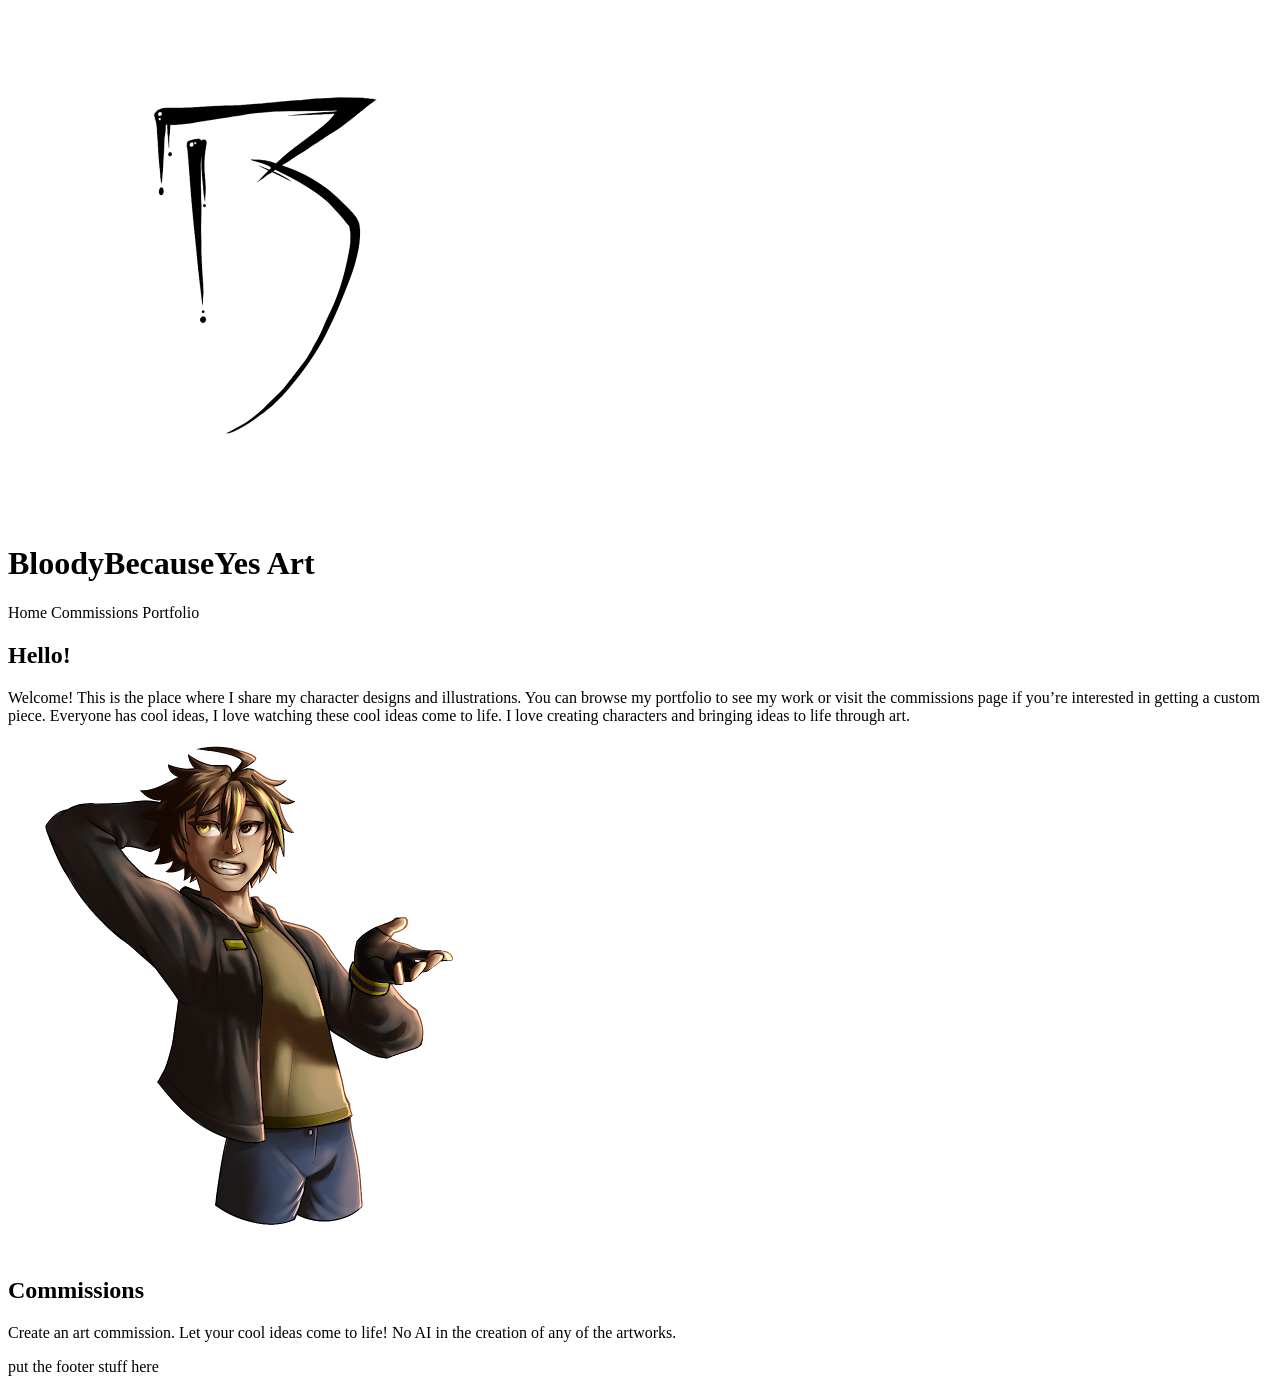
==== index.html @ c70dd60b "Added imgs" ====
<!DOCTYPE html>
<html lang="en">
<head>
    <meta charset="UTF-8">
    <meta name="viewport" content="width=device-width, initial-scale=1.0">
    <title>Document</title>
</head>
<header>
    <img src="images/b_sig.png" alt="Bloody logo">
    <h1>BloodyBecauseYes Art</h1>
    <nav>
        <a>Home</a>
        <a>Commissions</a>
        <a>Portfolio</a>
    </nav>
</header>
<body>
    <h2>Hello!</h2>
    <p>Welcome! This is the place where I share my character designs and illustrations. 
    You can browse my portfolio to see my work or visit the commissions page if you’re interested in getting a custom piece. 
    Everyone has cool ideas, I love watching these cool ideas come to life. I love creating characters and bringing ideas to life through art.
    </p>
    <img src="images/nathan.png" alt="Smiling Man">
    <h2>Commissions</h2>
    <p>Create an art commission. Let your cool ideas come to life! No AI in the creation of any of the artworks. </p>
</body>
<footer>
    put the footer stuff here
</footer>
</html>
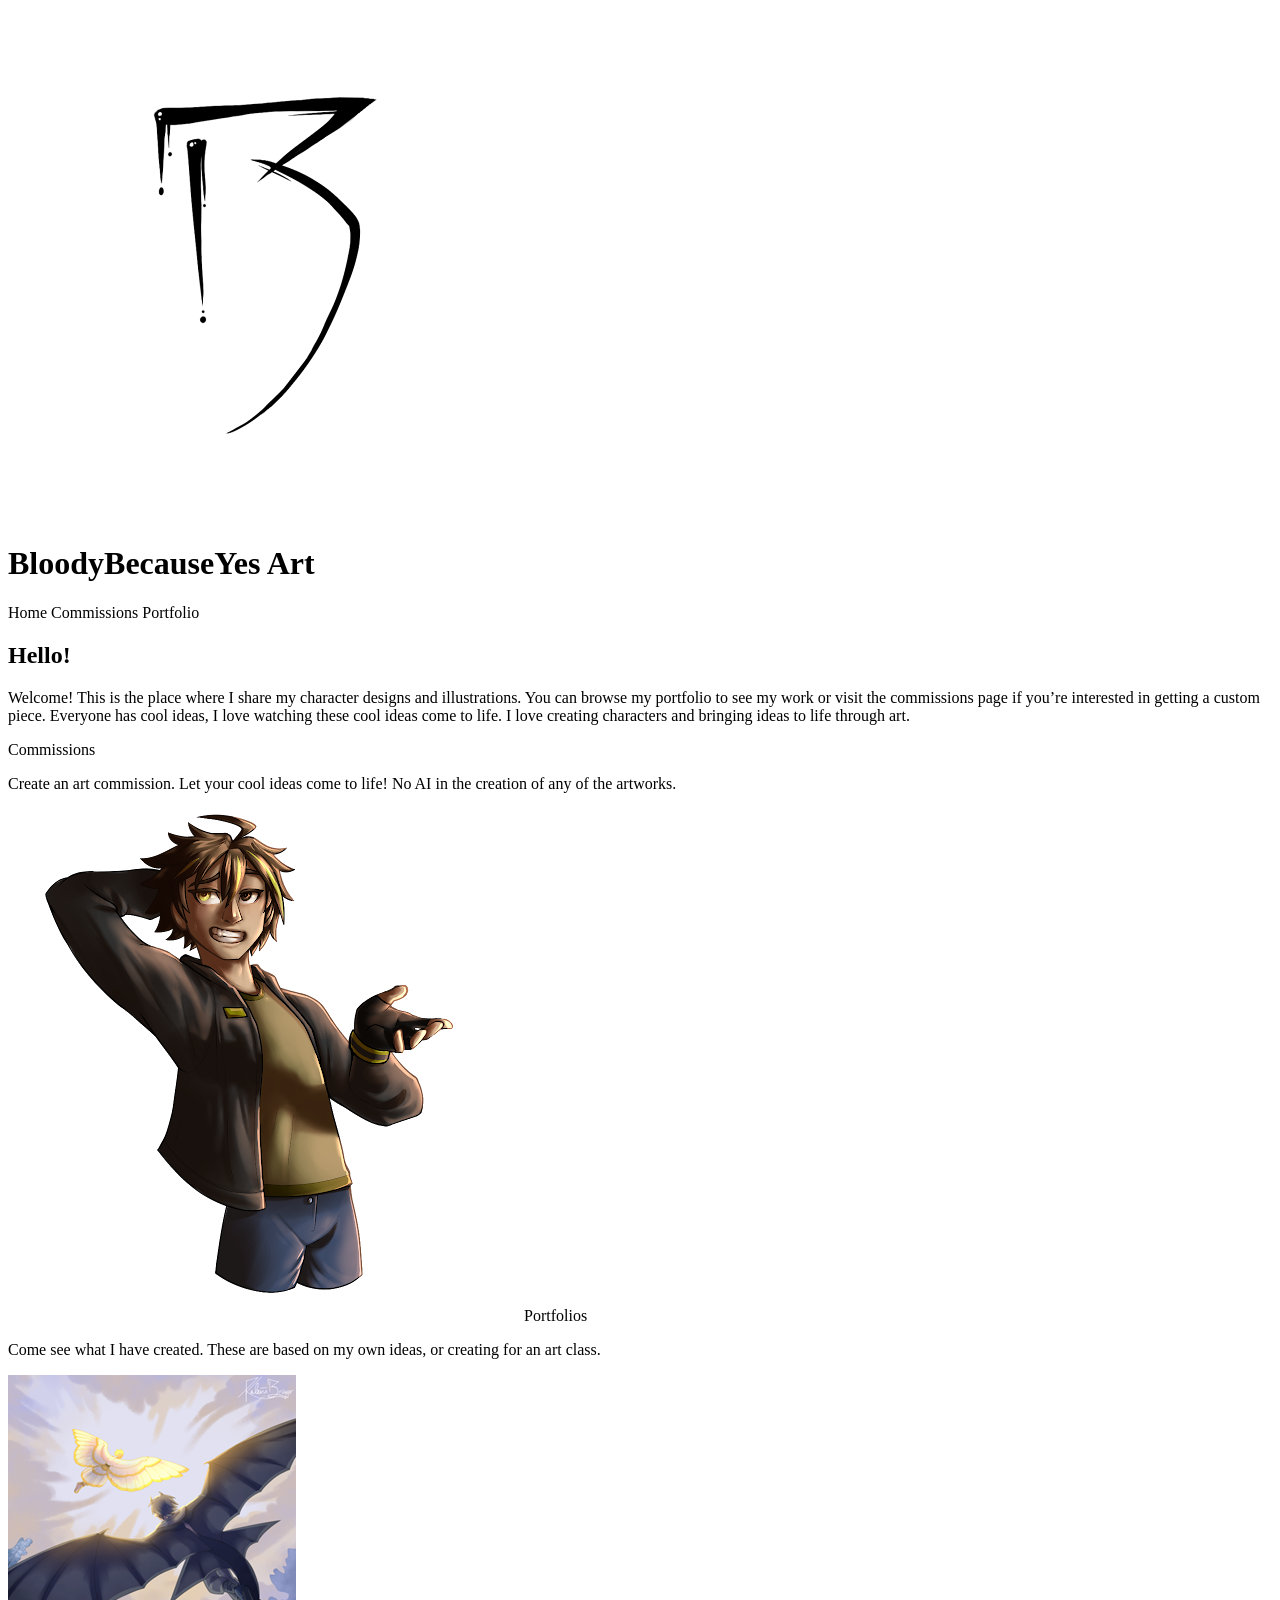
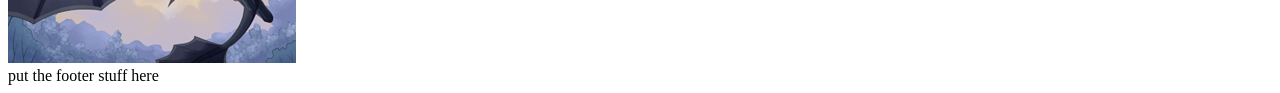
==== commit 07dc662c: "Update index.html" ====
--- a/index.html
+++ b/index.html
@@ -20,9 +20,12 @@
     You can browse my portfolio to see my work or visit the commissions page if you’re interested in getting a custom piece. 
     Everyone has cool ideas, I love watching these cool ideas come to life. I love creating characters and bringing ideas to life through art.
     </p>
+    <a>Commissions</a>
+    <p>Create an art commission. Let your cool ideas come to life! No AI in the creation of any of the artworks. </p>
     <img src="images/nathan.png" alt="Smiling Man">
-    <h2>Commissions</h2>
-    <p>Create an art commission. Let your cool ideas come to life! No AI in the creation of any of the artworks. </p>
+    <a>Portfolios</a>
+    <p>Come see what I have created. These are based on my own ideas, or creating for an art class.</p>
+    <img src="images/flying_lessons.png" alt="Flying Lessons">
 </body>
 <footer>
     put the footer stuff here
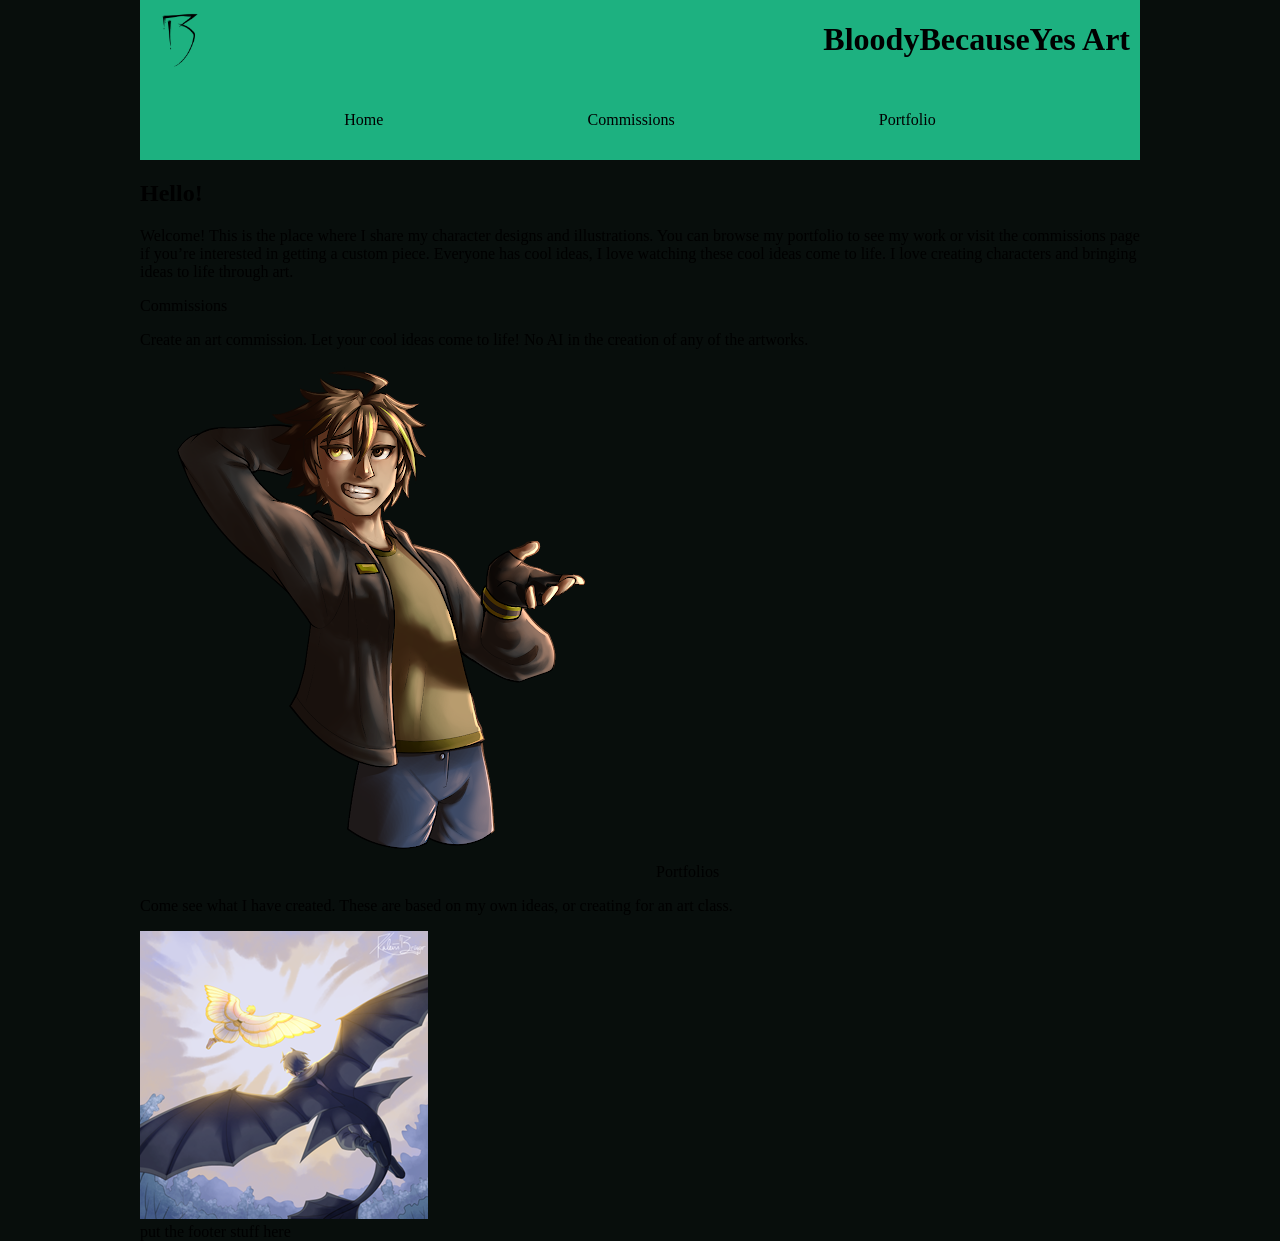
==== commit 295ef84d: "hungry for food" ====
--- a/index.html
+++ b/index.html
@@ -3,10 +3,14 @@
 <head>
     <meta charset="UTF-8">
     <meta name="viewport" content="width=device-width, initial-scale=1.0">
-    <title>Document</title>
+    <title>BloodyBecauseYes Home</title>
+    <link rel="stylesheet" href="styles/style.css">
+    <link rel="preconnect" href="https://fonts.googleapis.com">
+    <link rel="preconnect" href="https://fonts.gstatic.com" crossorigin>
+    <link href="https://fonts.googleapis.com/css2?family=Gloria+Hallelujah&display=swap" rel="stylesheet">
 </head>
 <header>
-    <img src="images/b_sig.png" alt="Bloody logo">
+    <img id="logo" src="images/b_sig.png" alt="Bloody logo">
     <h1>BloodyBecauseYes Art</h1>
     <nav>
         <a>Home</a>
--- a/styles/style.css
+++ b/styles/style.css
@@ -0,0 +1,40 @@
+body {
+    max-width: 1000px;
+    margin: auto;
+    background-color: #080e0c;
+}
+
+header {
+    background-color: #1db180;
+    display: grid;
+    grid-template-columns: 1fr 1fr;
+    grid-template-rows: 1fr 1fr;
+}
+
+#logo {
+    max-width: 80px;
+}
+
+header h1 {
+    justify-self: right;
+    margin-right: 10px;
+    font-family: ;
+}
+
+nav {
+    grid-row: 2/3;
+    grid-column: 1/3;
+    justify-self: center;
+    display: flex;
+    min-width: 100%;
+    max-width: 1000px;
+    justify-content: space-evenly;
+    align-items: center;
+}
+
+a {
+
+}
+
+
+
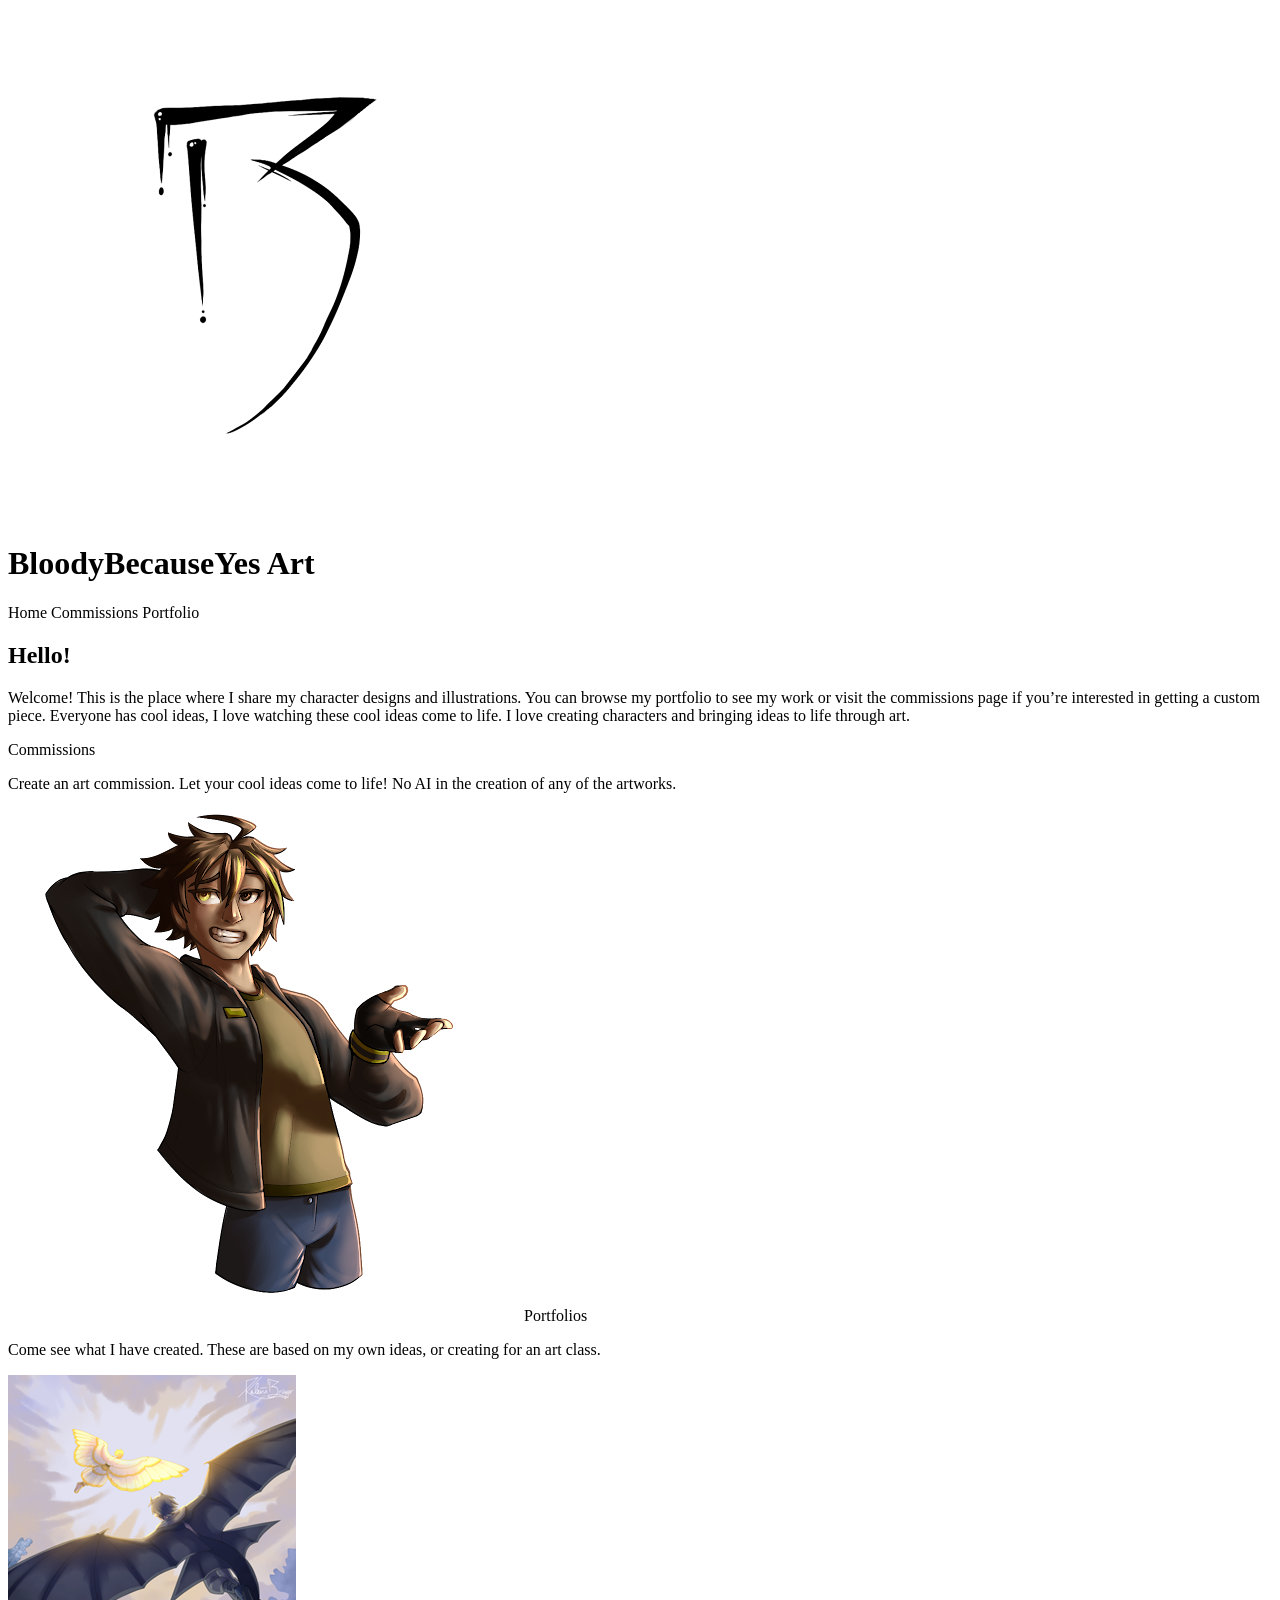
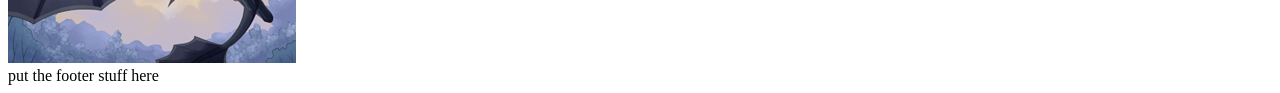
==== commit c7e2d20a: "Update index.html" ====
--- a/index.html
+++ b/index.html
@@ -4,10 +4,9 @@
     <meta charset="UTF-8">
     <meta name="viewport" content="width=device-width, initial-scale=1.0">
     <title>BloodyBecauseYes Home</title>
-    <link rel="stylesheet" href="styles/style.css">
     <link rel="preconnect" href="https://fonts.googleapis.com">
     <link rel="preconnect" href="https://fonts.gstatic.com" crossorigin>
-    <link href="https://fonts.googleapis.com/css2?family=Gloria+Hallelujah&display=swap" rel="stylesheet">
+    <link href="https://fonts.googleapis.com/css2?family=Gloria+Hallelujah&family=Montserrat:ital,wght@0,100..900;1,100..900&display=swap" rel="stylesheet">
 </head>
 <header>
     <img id="logo" src="images/b_sig.png" alt="Bloody logo">
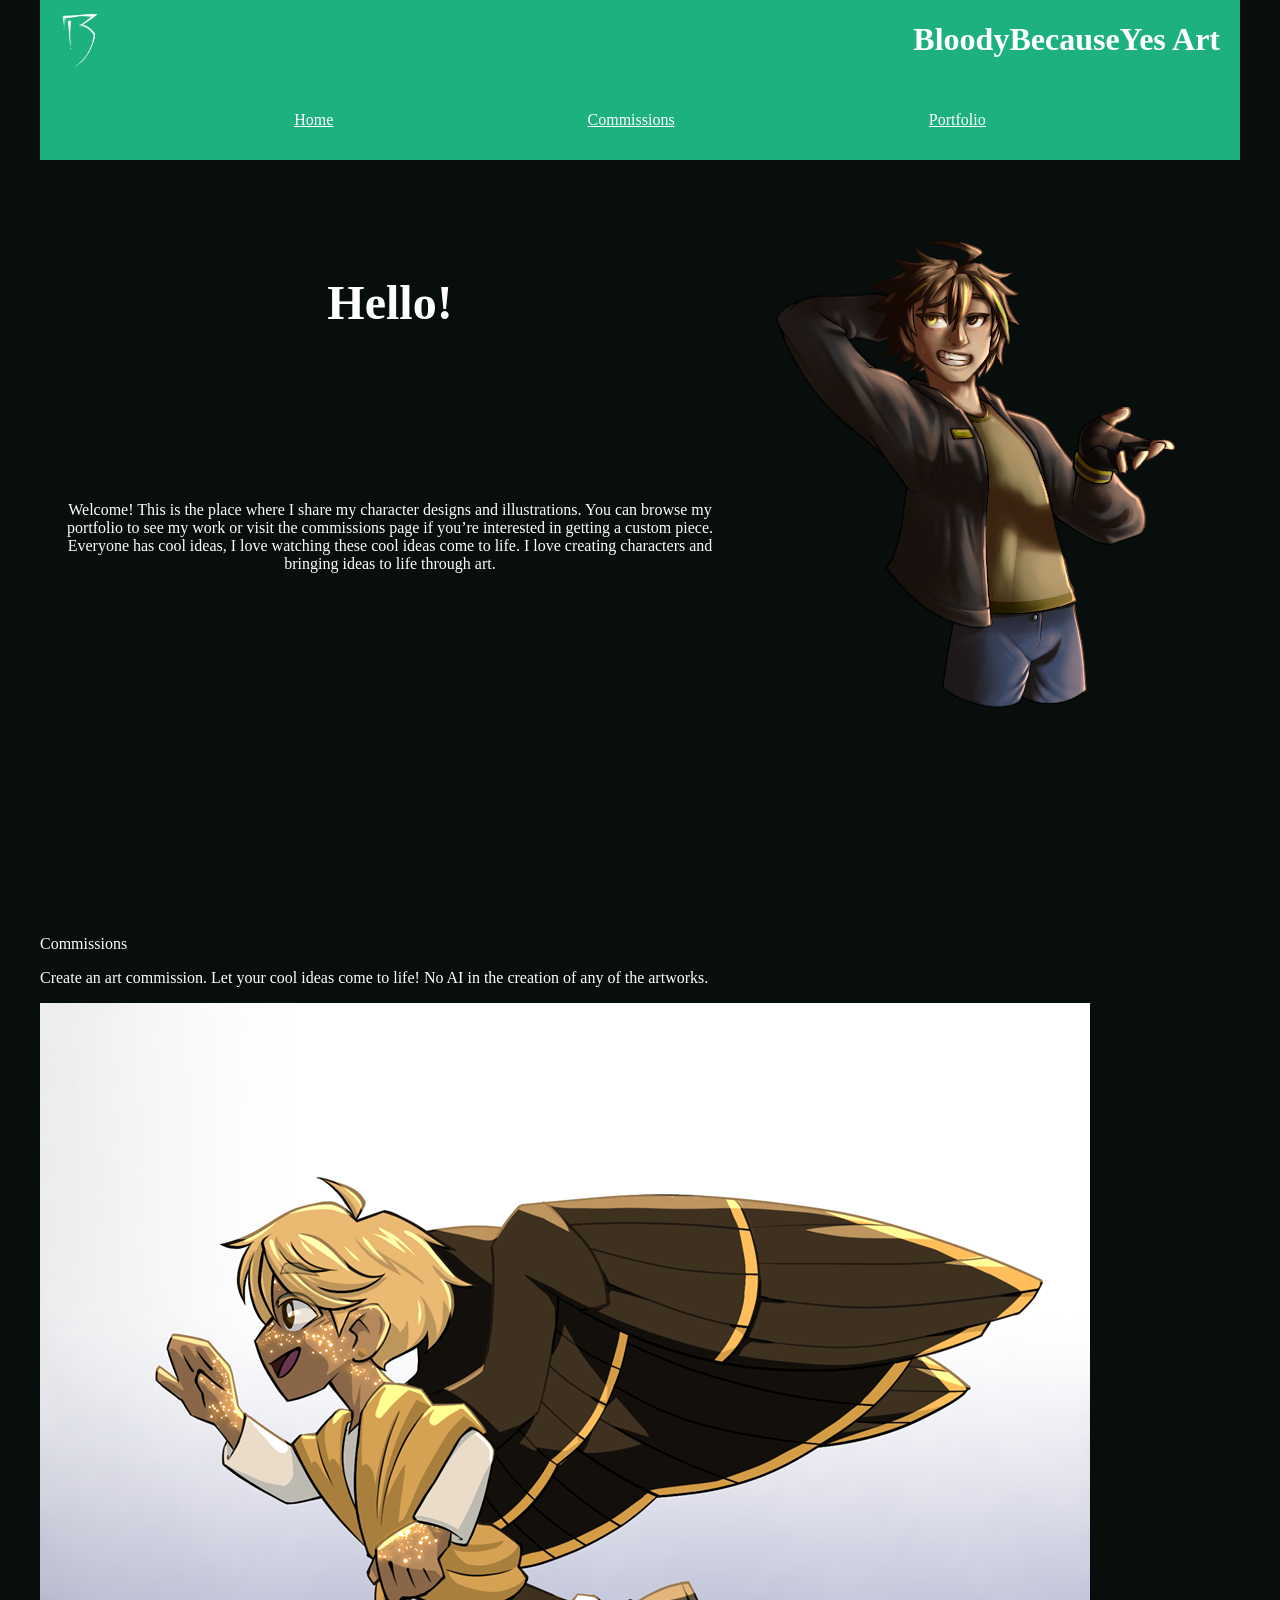
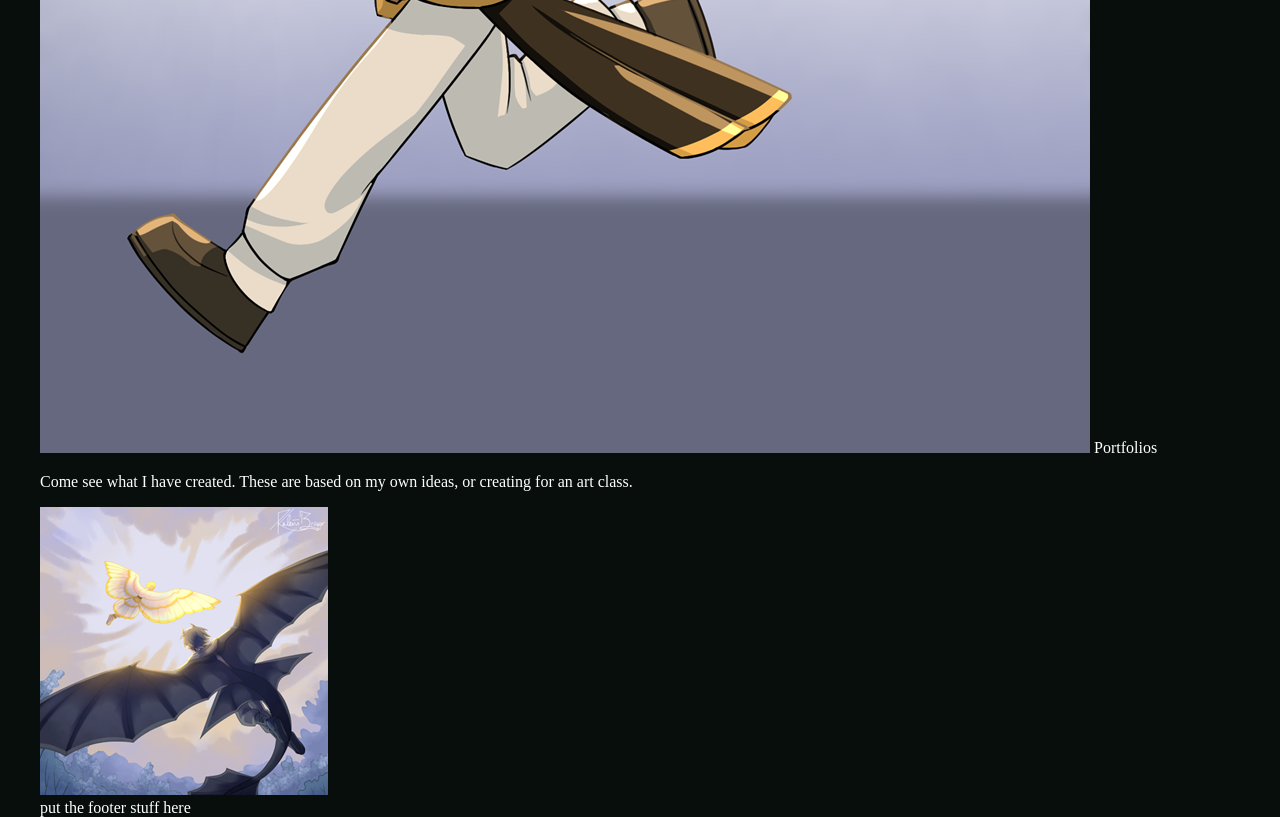
==== commit a59aace9: "commit" ====
--- a/index.html
+++ b/index.html
@@ -1,6 +1,7 @@
 <!DOCTYPE html>
 <html lang="en">
 <head>
+    <link rel="stylesheet" href="styles/style.css">
     <meta charset="UTF-8">
     <meta name="viewport" content="width=device-width, initial-scale=1.0">
     <title>BloodyBecauseYes Home</title>
@@ -9,23 +10,26 @@
     <link href="https://fonts.googleapis.com/css2?family=Gloria+Hallelujah&family=Montserrat:ital,wght@0,100..900;1,100..900&display=swap" rel="stylesheet">
 </head>
 <header>
-    <img id="logo" src="images/b_sig.png" alt="Bloody logo">
+    <img id="logo" src="images/b_sig_white.png" alt="Bloody logo">
     <h1>BloodyBecauseYes Art</h1>
     <nav>
-        <a>Home</a>
-        <a>Commissions</a>
-        <a>Portfolio</a>
+        <a href="index.html">Home</a>
+        <a href="commissions.html">Commissions</a>
+        <a href="portfolio.html">Portfolio</a>
     </nav>
 </header>
 <body>
-    <h2>Hello!</h2>
-    <p>Welcome! This is the place where I share my character designs and illustrations. 
-    You can browse my portfolio to see my work or visit the commissions page if you’re interested in getting a custom piece. 
-    Everyone has cool ideas, I love watching these cool ideas come to life. I love creating characters and bringing ideas to life through art.
-    </p>
+    <div id="intro">
+        <h2>Hello!</h2>
+        <p>Welcome! This is the place where I share my character designs and illustrations. 
+        You can browse my portfolio to see my work or visit the commissions page if you’re interested in getting a custom piece. 
+        Everyone has cool ideas, I love watching these cool ideas come to life. I love creating characters and bringing ideas to life through art.
+        </p>
+        <img src="images/nathan.png" alt="Smiling Man">
+    </div>
     <a>Commissions</a>
     <p>Create an art commission. Let your cool ideas come to life! No AI in the creation of any of the artworks. </p>
-    <img src="images/nathan.png" alt="Smiling Man">
+    <img src="images/chibi_silas.png" alt="Running Man with Wings">
     <a>Portfolios</a>
     <p>Come see what I have created. These are based on my own ideas, or creating for an art class.</p>
     <img src="images/flying_lessons.png" alt="Flying Lessons">
--- a/styles/style.css
+++ b/styles/style.css
@@ -0,0 +1,83 @@
+.gloria-hallelujah-regular {
+    font-family: "Gloria Hallelujah", cursive;
+    font-weight: 400;
+    font-style: normal;
+}
+
+.montserrat-regular> {
+    font-family: "Montserrat", sans-serif;
+    font-optical-sizing: auto;
+    font-weight: 400;
+    font-style: normal;
+}
+
+* {
+    font-family: "Montserrat";
+    color: white;
+}
+
+header {
+    background-color: #1db180;
+    display: grid;
+    grid-template-columns: 1fr 1fr;
+    grid-template-rows: 1fr 1fr;
+}
+
+#logo {
+    max-width: 80px;
+}
+
+header h1 {
+    justify-self: right;
+    margin-right: 20px;
+    font-family: "Montserrat";
+}
+
+nav {
+    grid-row: 2/3;
+    grid-column: 1/3;
+    justify-self: center;
+    display: flex;
+    min-width: 100%;
+    max-width: 1000px;
+    justify-content: space-evenly;
+    align-items: center;
+}
+
+a {
+    font-family: "Gloria Hallelujah";
+}
+
+body {
+    max-width: 1200px;
+    margin: auto;
+    background-color: #080e0c;
+}
+
+#intro {
+    margin-top: 75px;
+    display: grid;
+    grid-template-columns: 1fr 1fr 1fr 1fr;
+    grid-template-rows: 250px 300px 150px;
+    justify-content: center;
+    align-content: center;
+    text-align: center;
+}
+
+h2 {
+    grid-column: 2/3;
+    margin-bottom: 0px;
+    font-size: 3em;
+}
+
+#intro p {
+    grid-column: 1/4;
+}
+
+#intro img {
+    grid-column: 4/5;
+    max-height: 500px;
+    grid-row: 1/4;
+}
+
+
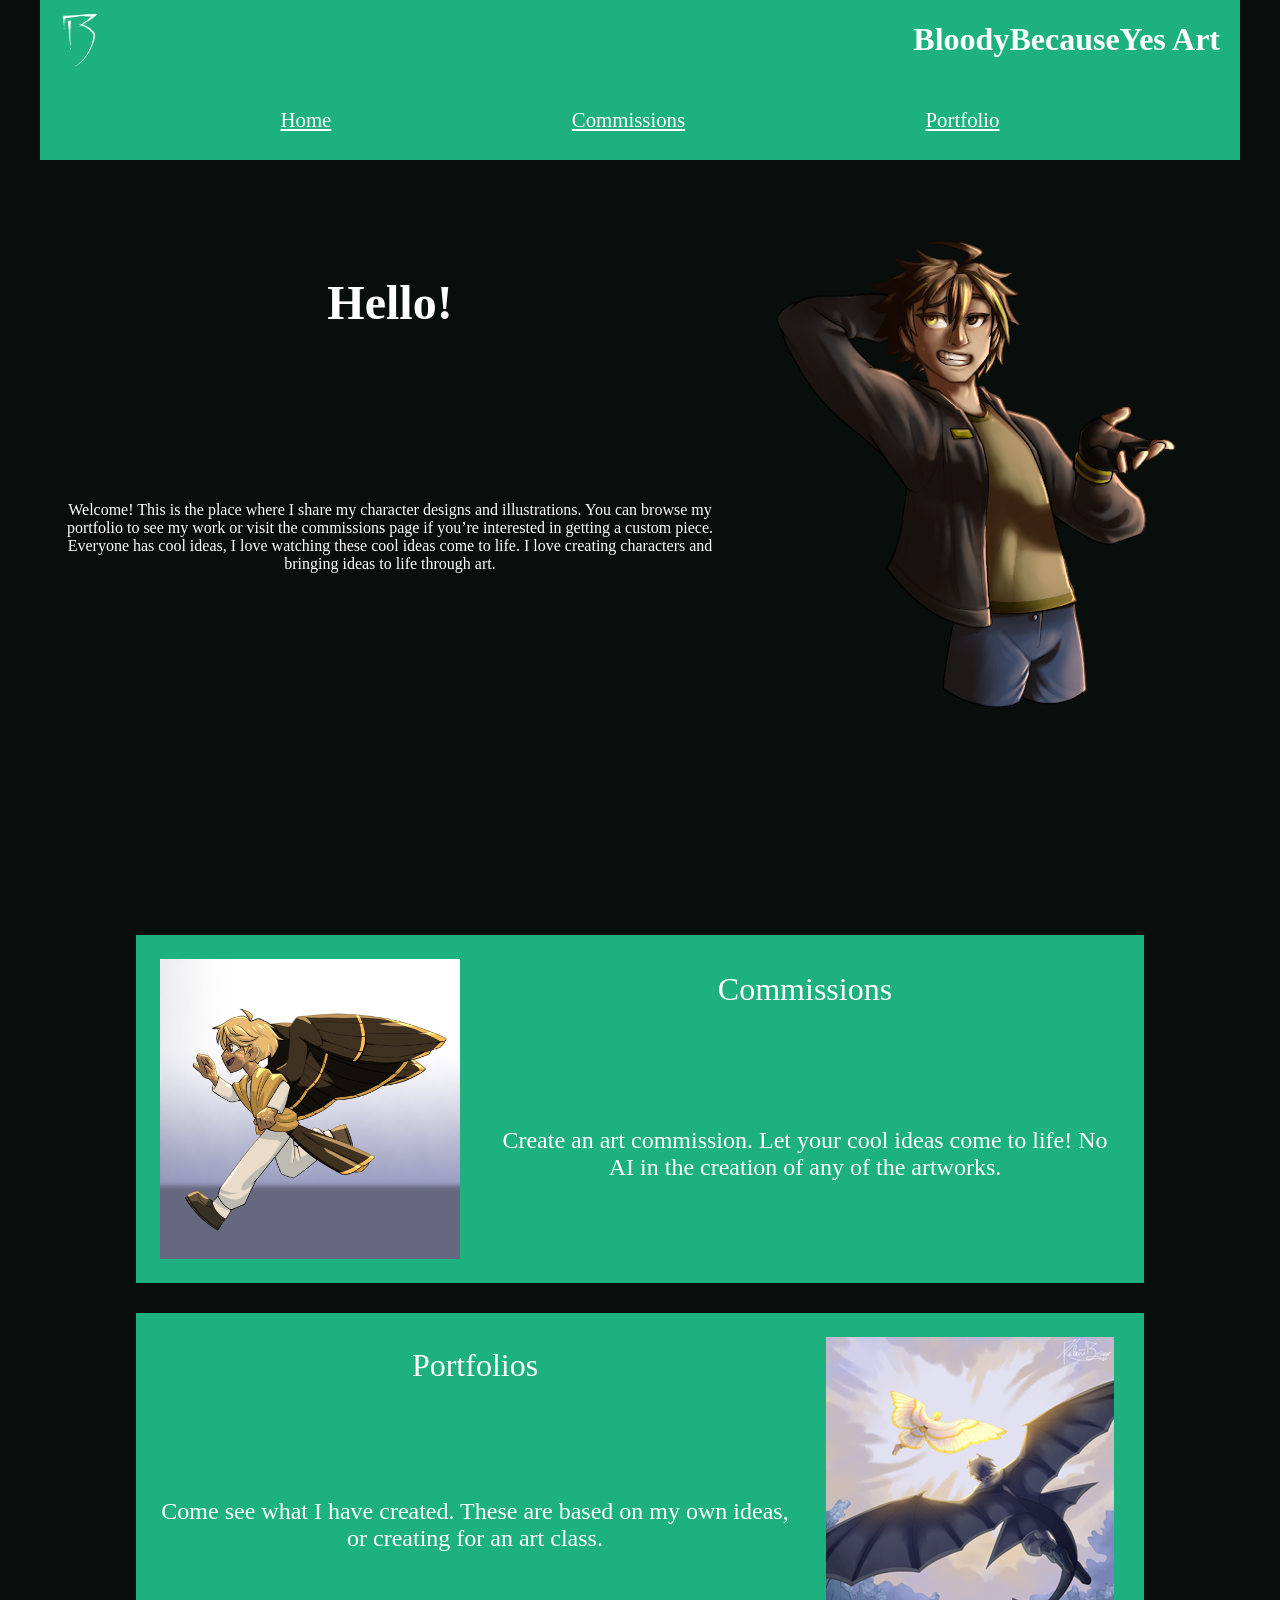
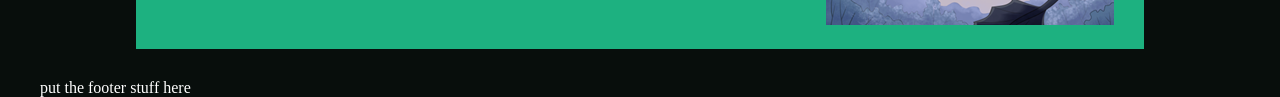
==== commit 1f2a182f: "CSS for body section" ====
--- a/index.html
+++ b/index.html
@@ -27,12 +27,18 @@
         </p>
         <img src="images/nathan.png" alt="Smiling Man">
     </div>
-    <a>Commissions</a>
-    <p>Create an art commission. Let your cool ideas come to life! No AI in the creation of any of the artworks. </p>
-    <img src="images/chibi_silas.png" alt="Running Man with Wings">
-    <a>Portfolios</a>
-    <p>Come see what I have created. These are based on my own ideas, or creating for an art class.</p>
-    <img src="images/flying_lessons.png" alt="Flying Lessons">
+    <div id="body">
+        <section class="top-piece">
+            <a>Commissions</a>
+            <p>Create an art commission. Let your cool ideas come to life! No AI in the creation of any of the artworks. </p>
+            <img src="images/chibi_silas.png" alt="Running Man with Wings">
+        </section>
+        <section class="bottom-piece">
+            <a>Portfolios</a>
+            <p>Come see what I have created. These are based on my own ideas, or creating for an art class.</p>
+            <img src="images/flying_lessons.png" alt="Flying Lessons">
+        </section>
+    </div>
 </body>
 <footer>
     put the footer stuff here
--- a/styles/style.css
+++ b/styles/style.css
@@ -30,7 +30,7 @@
 header h1 {
     justify-self: right;
     margin-right: 20px;
-    font-family: "Montserrat";
+    font-family: "Gloria Hallelujah";
 }
 
 nav {
@@ -45,7 +45,8 @@
 }
 
 a {
-    font-family: "Gloria Hallelujah";
+    font-family: "Montserrat";
+    font-size: 1.3em;
 }
 
 body {
@@ -68,6 +69,7 @@
     grid-column: 2/3;
     margin-bottom: 0px;
     font-size: 3em;
+    font-family: "Gloria Hallelujah";
 }
 
 #intro p {
@@ -80,4 +82,59 @@
     grid-row: 1/4;
 }
 
+section {
+    width: 80%;
+    margin: 0 auto;
+    margin-bottom: 30px;
+    display: grid;
+    grid-template-columns: 1fr 1fr 1fr;
+    align-content: center;
+    grid-template-rows: 1fr 1.5fr 1.5fr;
+    place-items: center;
+    gap: 30px;
+    background-color: #1db180;
+    padding: 2%;
+    text-align: center;
+}
 
+section a {
+    font-family: "Gloria Hallelujah";
+    font-size: 2em;
+}
+
+section p {
+    font-size: 1.5em;
+}
+
+section img {
+   max-width: 100%;
+   grid-row: 1/4;
+}
+
+.top-piece img {
+    grid-column: 1/2;
+}
+
+.top-piece a{
+    grid-row: 1/2;
+    grid-column: 2/4;
+}
+
+.top-piece p {
+    grid-row: 2/4;
+    grid-column: 2/4;
+}
+
+.bottom-piece img {
+    grid-column: 3/4;
+}
+
+.bottom-piece a{
+    grid-row: 1/2;
+    grid-column: 1/3;
+}
+
+.bottom-piece p {
+    grid-row: 2/4;
+    grid-column: 1/3;
+}
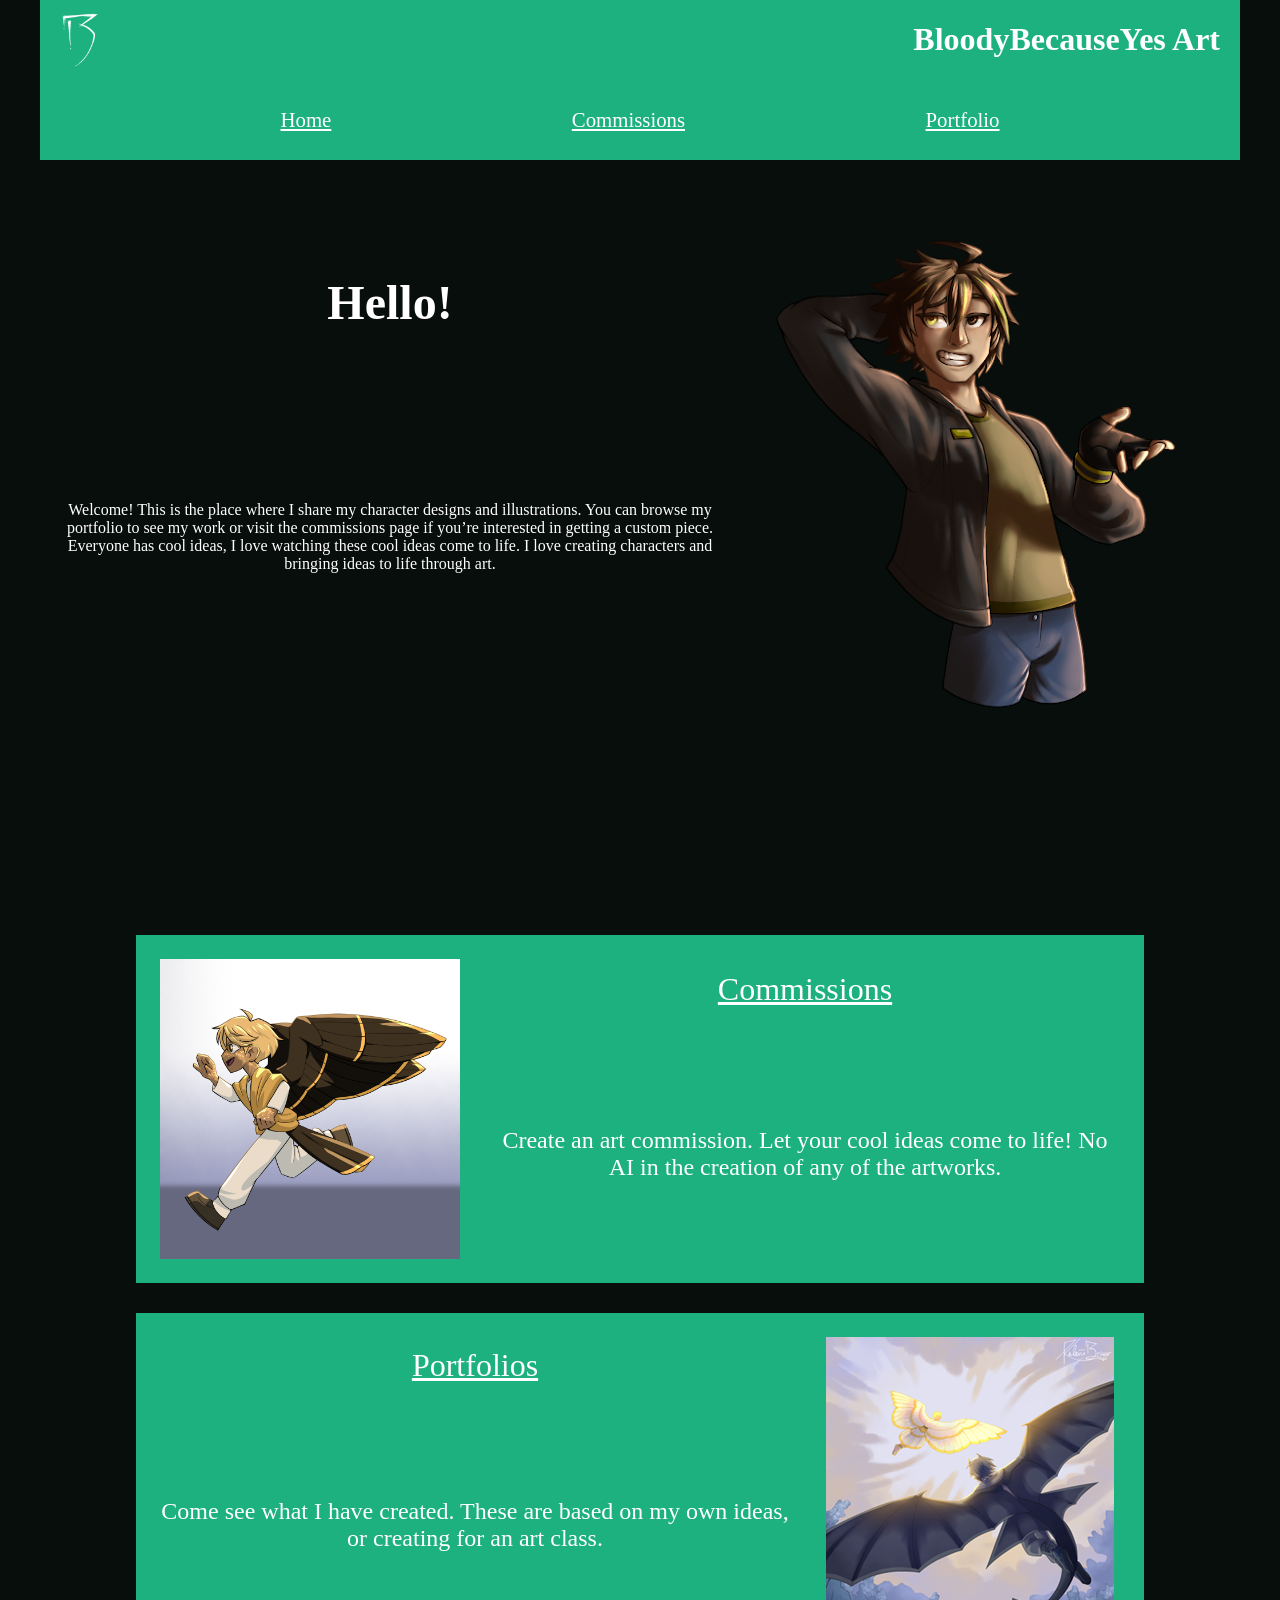
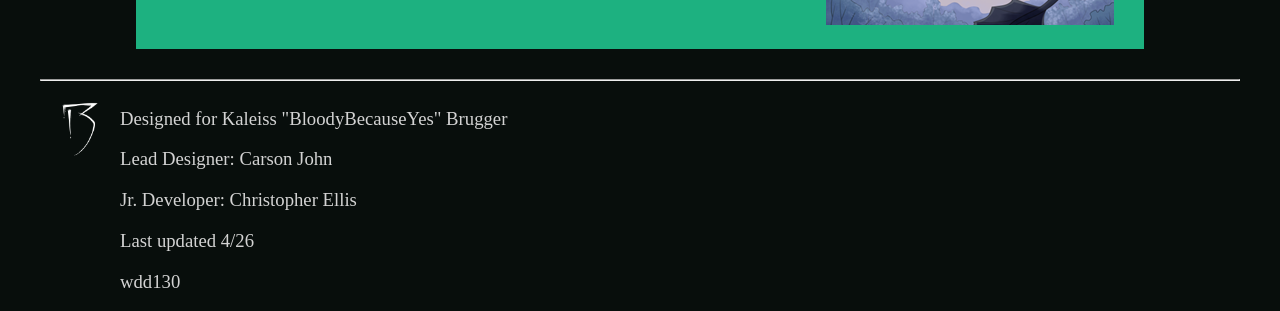
==== commit e01049af: "footer and links" ====
--- a/index.html
+++ b/index.html
@@ -10,7 +10,7 @@
     <link href="https://fonts.googleapis.com/css2?family=Gloria+Hallelujah&family=Montserrat:ital,wght@0,100..900;1,100..900&display=swap" rel="stylesheet">
 </head>
 <header>
-    <img id="logo" src="images/b_sig_white.png" alt="Bloody logo">
+    <img class="logo" src="images/b_sig_white.png" alt="Bloody logo">
     <h1>BloodyBecauseYes Art</h1>
     <nav>
         <a href="index.html">Home</a>
@@ -29,18 +29,26 @@
     </div>
     <div id="body">
         <section class="top-piece">
-            <a>Commissions</a>
+            <a href="commissions.html">Commissions</a>
             <p>Create an art commission. Let your cool ideas come to life! No AI in the creation of any of the artworks. </p>
             <img src="images/chibi_silas.png" alt="Running Man with Wings">
         </section>
         <section class="bottom-piece">
-            <a>Portfolios</a>
+            <a href="portolfios.html">Portfolios</a>
             <p>Come see what I have created. These are based on my own ideas, or creating for an art class.</p>
             <img src="images/flying_lessons.png" alt="Flying Lessons">
         </section>
     </div>
+    <hr>
 </body>
 <footer>
-    put the footer stuff here
+    <img class="logo" src="images/b_sig_white.png" alt="Bloody Logo">
+    <div>
+        <h3>Designed for Kaleiss "BloodyBecauseYes" Brugger</h3>
+        <h3>Lead Designer: Carson John</h3>
+        <h3>Jr. Developer: Christopher Ellis</h3>
+        <h3>Last updated 4/26</h3>
+        <h3>wdd130</h3>
+    </div>
 </footer>
 </html>
--- a/styles/style.css
+++ b/styles/style.css
@@ -23,8 +23,9 @@
     grid-template-rows: 1fr 1fr;
 }
 
-#logo {
+.logo {
     max-width: 80px;
+    max-height: 80px;
 }
 
 header h1 {
@@ -138,3 +139,13 @@
     grid-row: 2/4;
     grid-column: 1/3;
 }
+
+footer {
+    display: flex;
+    align-content: center;
+}
+
+footer h3 {
+    color: lightgrey;
+    font-weight: 50;
+}
